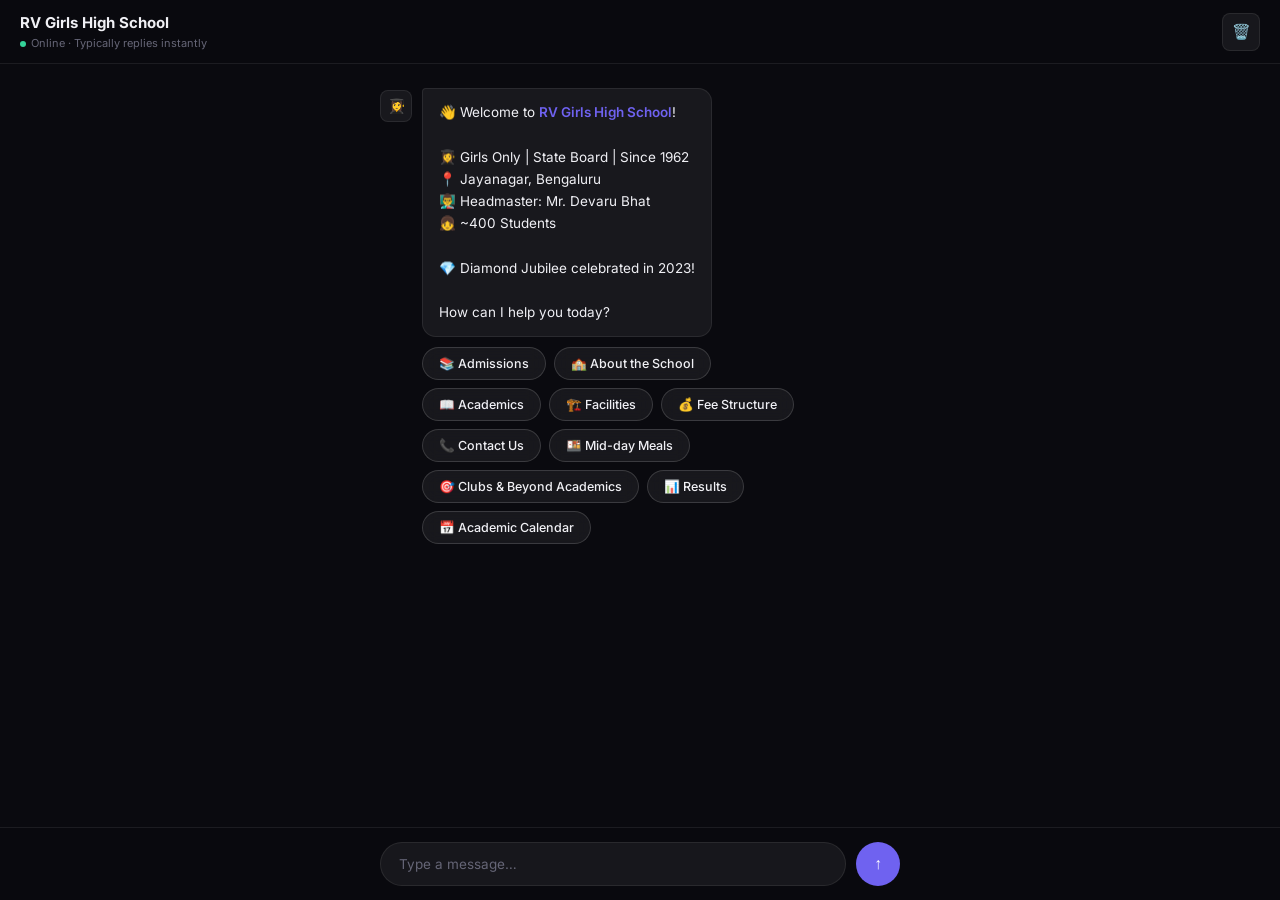
==== index.html @ 81db65f0 "Initial commit: RVGHS Chatbot" ====
<!DOCTYPE html>
<html lang="en">
<head>
  <meta charset="UTF-8" />
  <meta name="viewport" content="width=device-width, initial-scale=1.0" />
  <title>RV Girls High School — Chat Assistant</title>
  <link rel="stylesheet" href="index.css" />
</head>
<body>
  <div class="bg-gradient" id="bgGradient"></div>
  <div class="chat-page active" id="chatPage">
    <div class="chat-header">
      <div class="header-info">
        <h2 id="chatSchoolName">RV Girls High School</h2>
        <div class="status"><span class="dot"></span> <span id="chatStatus">Online · Typically replies instantly</span></div>
      </div>
      <div class="header-actions">
        <button id="clearChatBtn" title="Clear chat">🗑️</button>
      </div>
    </div>
    <div class="chat-body" id="chatBody">
      <div class="chat-container" id="chatContainer"></div>
    </div>
    <div class="chat-input-area">
      <div class="chat-input-wrapper">
        <input type="text" id="chatInput" placeholder="Type a message…" autocomplete="off" />
        <button class="send-btn" id="sendBtn" title="Send">↑</button>
      </div>
    </div>
  </div>
  <script src="app.js"></script>
</body>
</html>
---- index.css ----
@import url('https://fonts.googleapis.com/css2?family=Inter:wght@300;400;500;600;700;800&display=swap');

/* ========== CSS VARIABLES / DESIGN TOKENS ========== */
:root {
  /* Base colors */
  --bg-primary: #0a0a0f;
  --bg-secondary: #12121a;
  --bg-card: rgba(255, 255, 255, 0.04);
  --bg-glass: rgba(255, 255, 255, 0.06);
  --bg-glass-hover: rgba(255, 255, 255, 0.1);
  --border-glass: rgba(255, 255, 255, 0.08);
  --border-glass-hover: rgba(255, 255, 255, 0.15);

  --text-primary: #f0f0f5;
  --text-secondary: #9999aa;
  --text-muted: #666677;

  /* School accent colors */
  --rvs-accent: #2E86AB;
  --rvs-accent-glow: rgba(46, 134, 171, 0.3);
  --rvs-gradient: linear-gradient(135deg, #2E86AB, #1a6d91);

  --rvps-accent: #A23B72;
  --rvps-accent-glow: rgba(162, 59, 114, 0.3);
  --rvps-gradient: linear-gradient(135deg, #A23B72, #8a2d5e);

  --rvghs-accent: #6F62F0;
  --rvghs-accent-glow: rgba(111, 98, 240, 0.3);
  --rvghs-gradient: linear-gradient(135deg, #6F62F0, #5a4ed4);

  /* Active school (set by JS) */
  --accent: #6F62F0;
  --accent-glow: rgba(111, 98, 240, 0.3);
  --accent-gradient: linear-gradient(135deg, #6F62F0, #5a4ed4);

  /* Sizing */
  --radius-sm: 8px;
  --radius-md: 14px;
  --radius-lg: 20px;
  --radius-xl: 28px;
  --radius-full: 9999px;

  --chat-max-width: 520px;
  --header-height: 64px;
}

/* ========== RESET & BASE ========== */
*, *::before, *::after {
  margin: 0;
  padding: 0;
  box-sizing: border-box;
}

html {
  scroll-behavior: smooth;
  -webkit-font-smoothing: antialiased;
  -moz-osx-font-smoothing: grayscale;
}

body {
  font-family: 'Inter', -apple-system, BlinkMacSystemFont, sans-serif;
  background: var(--bg-primary);
  color: var(--text-primary);
  min-height: 100vh;
  overflow-x: hidden;
  line-height: 1.6;
}

/* ========== BACKGROUND EFFECTS ========== */
.bg-gradient {
  position: fixed;
  inset: 0;
  z-index: 0;
  pointer-events: none;
  overflow: hidden;
}

.bg-gradient::before {
  content: '';
  position: absolute;
  width: 600px;
  height: 600px;
  border-radius: 50%;
  background: var(--accent-glow);
  filter: blur(150px);
  top: -150px;
  right: -100px;
  opacity: 0.5;
  animation: floatOrb 12s ease-in-out infinite alternate;
}

.bg-gradient::after {
  content: '';
  position: absolute;
  width: 500px;
  height: 500px;
  border-radius: 50%;
  background: rgba(111, 98, 240, 0.15);
  filter: blur(130px);
  bottom: -100px;
  left: -100px;
  opacity: 0.4;
  animation: floatOrb 15s ease-in-out infinite alternate-reverse;
}

@keyframes floatOrb {
  0% { transform: translate(0, 0) scale(1); }
  100% { transform: translate(40px, -30px) scale(1.1); }
}

/* ========== SCHOOL SELECTOR PAGE ========== */


/* ========== CHAT PAGE ========== */
.chat-page {
  position: fixed;
  inset: 0;
  z-index: 10;
  display: flex;
  flex-direction: column;
  background: var(--bg-primary);
}



/* Chat Header */
.chat-header {
  height: var(--header-height);
  display: flex;
  align-items: center;
  padding: 0 20px;
  background: rgba(10, 10, 15, 0.85);
  backdrop-filter: blur(20px);
  border-bottom: 1px solid var(--border-glass);
  flex-shrink: 0;
  z-index: 2;
}





.chat-header .header-info {
  flex: 1;
  min-width: 0;
}

.chat-header .header-info h2 {
  font-size: 15px;
  font-weight: 700;
  white-space: nowrap;
  overflow: hidden;
  text-overflow: ellipsis;
}

.chat-header .header-info .status {
  font-size: 11px;
  color: var(--text-muted);
  display: flex;
  align-items: center;
  gap: 5px;
}

.chat-header .header-info .status .dot {
  width: 6px;
  height: 6px;
  border-radius: 50%;
  background: #34d399;
  animation: pulse-dot 2s ease-in-out infinite;
}

@keyframes pulse-dot {
  0%, 100% { opacity: 1; }
  50% { opacity: 0.4; }
}

.chat-header .header-actions {
  display: flex;
  gap: 8px;
}

.chat-header .header-actions button {
  width: 38px;
  height: 38px;
  border-radius: var(--radius-sm);
  background: var(--bg-glass);
  border: 1px solid var(--border-glass);
  color: var(--text-secondary);
  cursor: pointer;
  font-size: 15px;
  transition: all 0.25s ease;
  display: flex;
  align-items: center;
  justify-content: center;
}

.chat-header .header-actions button:hover {
  background: var(--bg-glass-hover);
  color: var(--text-primary);
}

/* Chat Body */
.chat-body {
  flex: 1;
  overflow-y: auto;
  padding: 24px 16px;
  display: flex;
  flex-direction: column;
  scroll-behavior: smooth;
}

.chat-body::-webkit-scrollbar {
  width: 4px;
}
.chat-body::-webkit-scrollbar-track {
  background: transparent;
}
.chat-body::-webkit-scrollbar-thumb {
  background: rgba(255,255,255,0.1);
  border-radius: 4px;
}

.chat-container {
  max-width: var(--chat-max-width);
  width: 100%;
  margin: 0 auto;
  display: flex;
  flex-direction: column;
  gap: 6px;
}

/* Messages */
.message {
  display: flex;
  gap: 10px;
  max-width: 88%;
  animation: msgSlideIn 0.35s cubic-bezier(0.25, 0.46, 0.45, 0.94);
}

.message.bot {
  align-self: flex-start;
}

.message.user {
  align-self: flex-end;
  flex-direction: row-reverse;
}

@keyframes msgSlideIn {
  from {
    opacity: 0;
    transform: translateY(14px);
  }
  to {
    opacity: 1;
    transform: translateY(0);
  }
}

.message .avatar {
  width: 32px;
  height: 32px;
  border-radius: var(--radius-sm);
  display: flex;
  align-items: center;
  justify-content: center;
  font-size: 14px;
  flex-shrink: 0;
  margin-top: 2px;
}

.message.bot .avatar {
  background: var(--bg-glass);
  border: 1px solid var(--border-glass);
}

.message.user .avatar {
  background: var(--accent);
  color: white;
  font-size: 12px;
  font-weight: 700;
}

.message .bubble {
  padding: 12px 16px;
  border-radius: var(--radius-md);
  font-size: 13.5px;
  line-height: 1.65;
  white-space: pre-wrap;
  word-break: break-word;
}

.message.bot .bubble {
  background: var(--bg-glass);
  border: 1px solid var(--border-glass);
  color: var(--text-primary);
  border-top-left-radius: 4px;
}

.message.user .bubble {
  background: var(--accent);
  color: white;
  border-top-right-radius: 4px;
}

.message .bubble a {
  color: inherit;
  text-decoration: underline;
  text-underline-offset: 2px;
  opacity: 0.9;
}

.message .bubble a:hover {
  opacity: 1;
}

.message.bot .bubble strong {
  color: var(--accent);
  font-weight: 600;
}

.message .bubble .info-grid {
  display: grid;
  gap: 6px;
  margin-top: 8px;
}

.message .bubble .info-row {
  display: flex;
  gap: 8px;
  font-size: 12.5px;
}

.message .bubble .info-row .label {
  color: var(--text-muted);
  min-width: 20px;
}

/* Quick Replies */
.quick-replies {
  display: flex;
  flex-wrap: wrap;
  gap: 8px;
  max-width: 88%;
  align-self: flex-start;
  padding-left: 42px;
  animation: msgSlideIn 0.35s cubic-bezier(0.25, 0.46, 0.45, 0.94);
  margin-top: 4px;
  margin-bottom: 8px;
}

.quick-reply-btn {
  padding: 8px 16px;
  border-radius: var(--radius-full);
  border: 1px solid var(--border-glass-hover);
  background: var(--bg-glass);
  color: var(--text-primary);
  font-size: 12.5px;
  font-weight: 500;
  cursor: pointer;
  transition: all 0.25s ease;
  font-family: 'Inter', sans-serif;
  backdrop-filter: blur(8px);
  white-space: nowrap;
}

.quick-reply-btn:hover {
  background: var(--accent);
  border-color: var(--accent);
  color: white;
  transform: translateY(-1px);
  box-shadow: 0 4px 16px var(--accent-glow);
}

.quick-reply-btn.active {
  pointer-events: none;
  opacity: 0.5;
}

/* Typing Indicator */
.typing-indicator {
  display: flex;
  gap: 10px;
  align-self: flex-start;
  max-width: 88%;
  animation: msgSlideIn 0.3s ease;
}

.typing-indicator .avatar {
  width: 32px;
  height: 32px;
  border-radius: var(--radius-sm);
  display: flex;
  align-items: center;
  justify-content: center;
  font-size: 14px;
  flex-shrink: 0;
  background: var(--bg-glass);
  border: 1px solid var(--border-glass);
}

.typing-indicator .dots {
  display: flex;
  gap: 4px;
  align-items: center;
  padding: 14px 18px;
  background: var(--bg-glass);
  border: 1px solid var(--border-glass);
  border-radius: var(--radius-md);
  border-top-left-radius: 4px;
}

.typing-indicator .dots span {
  width: 6px;
  height: 6px;
  border-radius: 50%;
  background: var(--text-muted);
  animation: typingBounce 1.4s ease-in-out infinite;
}

.typing-indicator .dots span:nth-child(2) {
  animation-delay: 0.2s;
}

.typing-indicator .dots span:nth-child(3) {
  animation-delay: 0.4s;
}

@keyframes typingBounce {
  0%, 60%, 100% { transform: translateY(0); opacity: 0.4; }
  30% { transform: translateY(-6px); opacity: 1; }
}

/* Timestamp divider */
.chat-divider {
  text-align: center;
  font-size: 11px;
  color: var(--text-muted);
  padding: 12px 0;
  position: relative;
}

.chat-divider::before,
.chat-divider::after {
  content: '';
  position: absolute;
  top: 50%;
  width: calc(50% - 50px);
  height: 1px;
  background: var(--border-glass);
}
.chat-divider::before { left: 0; }
.chat-divider::after { right: 0; }

/* Chat Input (optional for free-text) */
.chat-input-area {
  padding: 14px 16px;
  background: rgba(10, 10, 15, 0.85);
  backdrop-filter: blur(20px);
  border-top: 1px solid var(--border-glass);
  flex-shrink: 0;
}

.chat-input-wrapper {
  max-width: var(--chat-max-width);
  margin: 0 auto;
  display: flex;
  gap: 10px;
  align-items: center;
}

.chat-input-wrapper input {
  flex: 1;
  height: 44px;
  padding: 0 18px;
  border-radius: var(--radius-full);
  background: var(--bg-glass);
  border: 1px solid var(--border-glass);
  color: var(--text-primary);
  font-size: 13.5px;
  font-family: 'Inter', sans-serif;
  outline: none;
  transition: all 0.25s ease;
}

.chat-input-wrapper input::placeholder {
  color: var(--text-muted);
}

.chat-input-wrapper input:focus {
  border-color: var(--accent);
  box-shadow: 0 0 0 3px var(--accent-glow);
}

.chat-input-wrapper .send-btn {
  width: 44px;
  height: 44px;
  border-radius: 50%;
  background: var(--accent);
  border: none;
  color: white;
  cursor: pointer;
  font-size: 16px;
  display: flex;
  align-items: center;
  justify-content: center;
  transition: all 0.25s ease;
  flex-shrink: 0;
}

.chat-input-wrapper .send-btn:hover {
  transform: scale(1.05);
  box-shadow: 0 4px 20px var(--accent-glow);
}

/* ========== VISIBILITY ========== */
.hidden {
  display: none !important;
}

/* ========== RESPONSIVE ========== */
@media (max-width: 768px) {
  .school-cards {
    grid-template-columns: 1fr;
    max-width: 400px;
  }

  .selector-header {
    margin-bottom: 36px;
  }

  .chat-body {
    padding: 16px 10px;
  }

  .message {
    max-width: 92%;
  }

  .quick-replies {
    max-width: 92%;
    padding-left: 0;
  }
}

@media (max-width: 380px) {
  .school-card {
    padding: 24px 20px;
  }
}
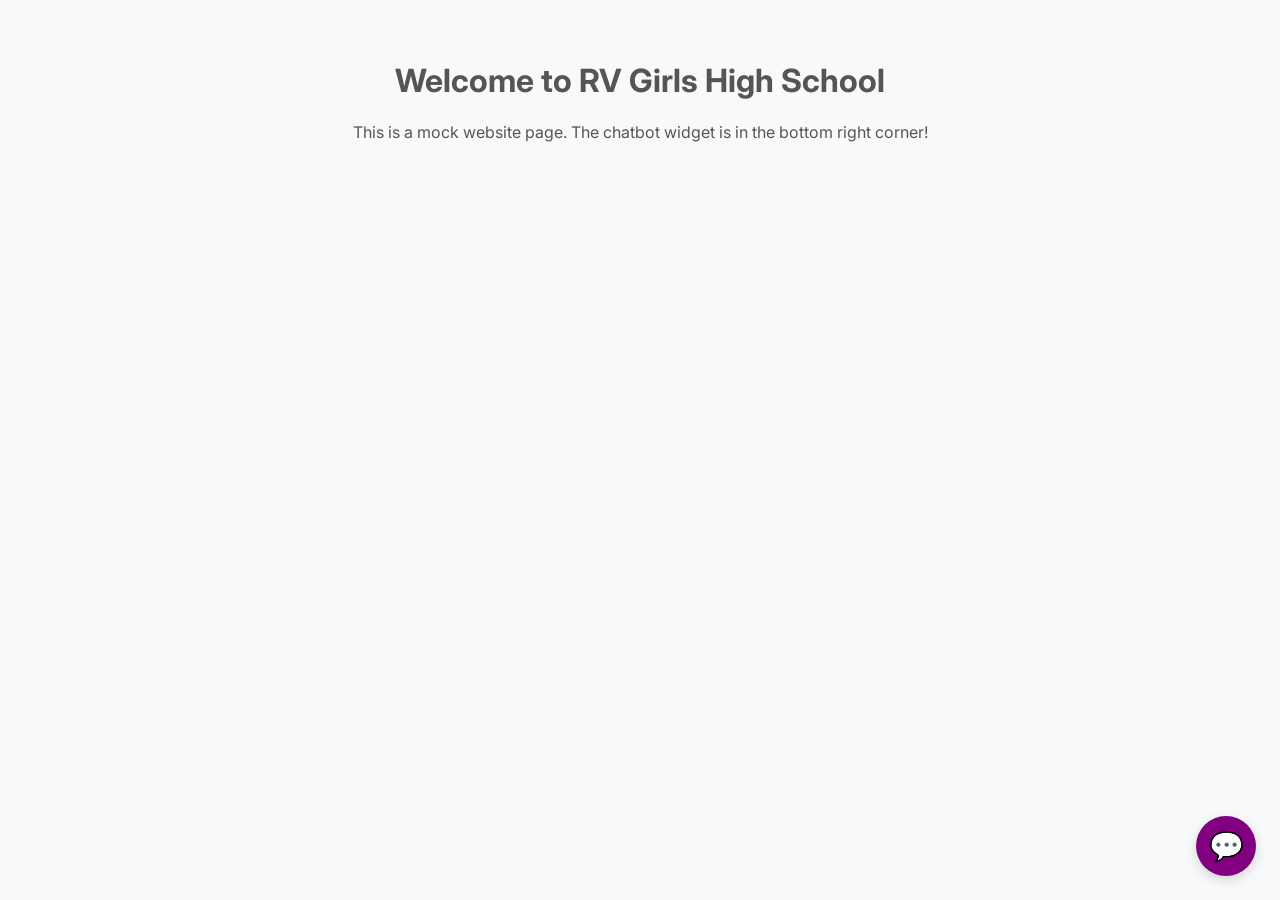
==== commit 026e6957: "Refactor UI to standard floating widget style with brand colors" ====
--- a/index.html
+++ b/index.html
@@ -3,19 +3,31 @@
 <head>
   <meta charset="UTF-8" />
   <meta name="viewport" content="width=device-width, initial-scale=1.0" />
-  <title>RV Girls High School — Chat Assistant</title>
+  <title>RV Girls High School — Chatbot</title>
   <link rel="stylesheet" href="index.css" />
 </head>
 <body>
-  <div class="bg-gradient" id="bgGradient"></div>
-  <div class="chat-page active" id="chatPage">
+  <!-- This represents your actual website content -->
+  <div style="padding: 40px; text-align: center; color: #555;">
+    <h1>Welcome to RV Girls High School</h1>
+    <p>This is a mock website page. The chatbot widget is in the bottom right corner!</p>
+  </div>
+
+  <!-- Floating Launcher -->
+  <button class="chat-launcher" id="chatLauncher" title="Chat with us!">
+    💬
+  </button>
+
+  <!-- Chat Widget -->
+  <div class="chat-widget" id="chatWidget">
     <div class="chat-header">
       <div class="header-info">
         <h2 id="chatSchoolName">RV Girls High School</h2>
-        <div class="status"><span class="dot"></span> <span id="chatStatus">Online · Typically replies instantly</span></div>
+        <div class="status"><span class="dot"></span> Online</div>
       </div>
       <div class="header-actions">
-        <button id="clearChatBtn" title="Clear chat">🗑️</button>
+        <button id="clearChatBtn" title="Clear chat">🔄</button>
+        <button id="closeChatBtn" title="Close chat">✖</button>
       </div>
     </div>
     <div class="chat-body" id="chatBody">
@@ -24,7 +36,7 @@
     <div class="chat-input-area">
       <div class="chat-input-wrapper">
         <input type="text" id="chatInput" placeholder="Type a message…" autocomplete="off" />
-        <button class="send-btn" id="sendBtn" title="Send">↑</button>
+        <button class="send-btn" id="sendBtn" title="Send">➤</button>
       </div>
     </div>
   </div>
--- a/index.css
+++ b/index.css
@@ -1,550 +1,232 @@
-@import url('https://fonts.googleapis.com/css2?family=Inter:wght@300;400;500;600;700;800&display=swap');
-
-/* ========== CSS VARIABLES / DESIGN TOKENS ========== */
+@import url('https://fonts.googleapis.com/css2?family=Inter:wght@400;500;600&display=swap');
+
 :root {
-  /* Base colors */
-  --bg-primary: #0a0a0f;
-  --bg-secondary: #12121a;
-  --bg-card: rgba(255, 255, 255, 0.04);
-  --bg-glass: rgba(255, 255, 255, 0.06);
-  --bg-glass-hover: rgba(255, 255, 255, 0.1);
-  --border-glass: rgba(255, 255, 255, 0.08);
-  --border-glass-hover: rgba(255, 255, 255, 0.15);
-
-  --text-primary: #f0f0f5;
-  --text-secondary: #9999aa;
-  --text-muted: #666677;
-
-  /* School accent colors */
-  --rvs-accent: #2E86AB;
-  --rvs-accent-glow: rgba(46, 134, 171, 0.3);
-  --rvs-gradient: linear-gradient(135deg, #2E86AB, #1a6d91);
-
-  --rvps-accent: #A23B72;
-  --rvps-accent-glow: rgba(162, 59, 114, 0.3);
-  --rvps-gradient: linear-gradient(135deg, #A23B72, #8a2d5e);
-
-  --rvghs-accent: #6F62F0;
-  --rvghs-accent-glow: rgba(111, 98, 240, 0.3);
-  --rvghs-gradient: linear-gradient(135deg, #6F62F0, #5a4ed4);
-
-  /* Active school (set by JS) */
-  --accent: #6F62F0;
-  --accent-glow: rgba(111, 98, 240, 0.3);
-  --accent-gradient: linear-gradient(135deg, #6F62F0, #5a4ed4);
-
-  /* Sizing */
-  --radius-sm: 8px;
-  --radius-md: 14px;
-  --radius-lg: 20px;
-  --radius-xl: 28px;
-  --radius-full: 9999px;
-
-  --chat-max-width: 520px;
-  --header-height: 64px;
-}
-
-/* ========== RESET & BASE ========== */
-*, *::before, *::after {
+  --primary-color: #800080;
+  --bg-color: #ffffff;
+  --bg-bot-bubble: #f1f2f6;
+  --text-main: #333333;
+  --text-light: #777777;
+  --border-color: #e5e7eb;
+  --chat-width: 360px;
+  --chat-height: 550px;
+}
+
+body {
+  font-family: 'Inter', sans-serif;
   margin: 0;
   padding: 0;
-  box-sizing: border-box;
-}
-
-html {
-  scroll-behavior: smooth;
-  -webkit-font-smoothing: antialiased;
-  -moz-osx-font-smoothing: grayscale;
-}
-
-body {
-  font-family: 'Inter', -apple-system, BlinkMacSystemFont, sans-serif;
-  background: var(--bg-primary);
-  color: var(--text-primary);
-  min-height: 100vh;
-  overflow-x: hidden;
-  line-height: 1.6;
-}
-
-/* ========== BACKGROUND EFFECTS ========== */
-.bg-gradient {
+  background: #f8f9fa; /* Mock website background */
+}
+
+* { box-sizing: border-box; }
+
+/* Launcher */
+.chat-launcher {
   position: fixed;
-  inset: 0;
-  z-index: 0;
+  bottom: 24px;
+  right: 24px;
+  width: 60px;
+  height: 60px;
+  border-radius: 50%;
+  background: var(--primary-color);
+  color: white;
+  border: none;
+  font-size: 28px;
+  cursor: pointer;
+  box-shadow: 0 4px 12px rgba(0,0,0,0.15);
+  display: flex;
+  align-items: center;
+  justify-content: center;
+  z-index: 9999;
+  transition: transform 0.3s ease;
+}
+.chat-launcher:hover { transform: scale(1.05); }
+
+/* Widget Container */
+.chat-widget {
+  position: fixed;
+  bottom: 100px;
+  right: 24px;
+  width: var(--chat-width);
+  height: var(--chat-height);
+  background: var(--bg-color);
+  border-radius: 12px;
+  box-shadow: 0 5px 25px rgba(0,0,0,0.2);
+  display: flex;
+  flex-direction: column;
+  z-index: 10000;
+  overflow: hidden;
+  opacity: 0;
   pointer-events: none;
-  overflow: hidden;
-}
-
-.bg-gradient::before {
-  content: '';
-  position: absolute;
-  width: 600px;
-  height: 600px;
-  border-radius: 50%;
-  background: var(--accent-glow);
-  filter: blur(150px);
-  top: -150px;
-  right: -100px;
-  opacity: 0.5;
-  animation: floatOrb 12s ease-in-out infinite alternate;
-}
-
-.bg-gradient::after {
-  content: '';
-  position: absolute;
-  width: 500px;
-  height: 500px;
-  border-radius: 50%;
-  background: rgba(111, 98, 240, 0.15);
-  filter: blur(130px);
-  bottom: -100px;
-  left: -100px;
-  opacity: 0.4;
-  animation: floatOrb 15s ease-in-out infinite alternate-reverse;
-}
-
-@keyframes floatOrb {
-  0% { transform: translate(0, 0) scale(1); }
-  100% { transform: translate(40px, -30px) scale(1.1); }
-}
-
-/* ========== SCHOOL SELECTOR PAGE ========== */
-
-
-/* ========== CHAT PAGE ========== */
-.chat-page {
-  position: fixed;
-  inset: 0;
-  z-index: 10;
-  display: flex;
-  flex-direction: column;
-  background: var(--bg-primary);
-}
-
-
-
-/* Chat Header */
+  transform: translateY(20px);
+  transition: all 0.3s cubic-bezier(0.25, 0.8, 0.25, 1);
+}
+.chat-widget.active {
+  opacity: 1;
+  pointer-events: auto;
+  transform: translateY(0);
+}
+
+/* Header */
 .chat-header {
-  height: var(--header-height);
+  background: var(--primary-color);
+  color: white;
+  padding: 16px 20px;
   display: flex;
   align-items: center;
-  padding: 0 20px;
-  background: rgba(10, 10, 15, 0.85);
-  backdrop-filter: blur(20px);
-  border-bottom: 1px solid var(--border-glass);
-  flex-shrink: 0;
-  z-index: 2;
-}
-
-
-
-
-
-.chat-header .header-info {
-  flex: 1;
-  min-width: 0;
-}
-
-.chat-header .header-info h2 {
-  font-size: 15px;
-  font-weight: 700;
-  white-space: nowrap;
-  overflow: hidden;
-  text-overflow: ellipsis;
-}
-
-.chat-header .header-info .status {
-  font-size: 11px;
-  color: var(--text-muted);
+  justify-content: space-between;
+}
+.header-info h2 {
+  margin: 0;
+  font-size: 16px;
+  font-weight: 600;
+}
+.status {
+  font-size: 12px;
+  opacity: 0.9;
   display: flex;
   align-items: center;
   gap: 5px;
-}
-
-.chat-header .header-info .status .dot {
-  width: 6px;
-  height: 6px;
+  margin-top: 4px;
+}
+.dot {
+  width: 8px;
+  height: 8px;
+  background: #4ade80;
   border-radius: 50%;
-  background: #34d399;
-  animation: pulse-dot 2s ease-in-out infinite;
-}
-
-@keyframes pulse-dot {
-  0%, 100% { opacity: 1; }
-  50% { opacity: 0.4; }
-}
-
-.chat-header .header-actions {
-  display: flex;
-  gap: 8px;
-}
-
-.chat-header .header-actions button {
-  width: 38px;
-  height: 38px;
-  border-radius: var(--radius-sm);
-  background: var(--bg-glass);
-  border: 1px solid var(--border-glass);
-  color: var(--text-secondary);
+}
+.header-actions button {
+  background: none;
+  border: none;
+  color: white;
+  font-size: 16px;
   cursor: pointer;
-  font-size: 15px;
-  transition: all 0.25s ease;
-  display: flex;
-  align-items: center;
-  justify-content: center;
-}
-
-.chat-header .header-actions button:hover {
-  background: var(--bg-glass-hover);
-  color: var(--text-primary);
-}
-
-/* Chat Body */
+  opacity: 0.8;
+  transition: opacity 0.2s;
+  padding: 4px;
+  margin-left: 8px;
+}
+.header-actions button:hover { opacity: 1; }
+
+/* Body */
 .chat-body {
   flex: 1;
   overflow-y: auto;
-  padding: 24px 16px;
+  padding: 20px;
+  background: #ffffff;
+}
+.chat-body::-webkit-scrollbar { width: 6px; }
+.chat-body::-webkit-scrollbar-thumb { background: #ccc; border-radius: 3px; }
+
+.chat-container {
   display: flex;
   flex-direction: column;
-  scroll-behavior: smooth;
-}
-
-.chat-body::-webkit-scrollbar {
-  width: 4px;
-}
-.chat-body::-webkit-scrollbar-track {
-  background: transparent;
-}
-.chat-body::-webkit-scrollbar-thumb {
-  background: rgba(255,255,255,0.1);
-  border-radius: 4px;
-}
-
-.chat-container {
-  max-width: var(--chat-max-width);
-  width: 100%;
-  margin: 0 auto;
-  display: flex;
-  flex-direction: column;
-  gap: 6px;
+  gap: 12px;
 }
 
 /* Messages */
 .message {
   display: flex;
-  gap: 10px;
-  max-width: 88%;
-  animation: msgSlideIn 0.35s cubic-bezier(0.25, 0.46, 0.45, 0.94);
-}
-
-.message.bot {
-  align-self: flex-start;
-}
-
-.message.user {
-  align-self: flex-end;
-  flex-direction: row-reverse;
-}
-
-@keyframes msgSlideIn {
-  from {
-    opacity: 0;
-    transform: translateY(14px);
-  }
-  to {
-    opacity: 1;
-    transform: translateY(0);
-  }
-}
-
-.message .avatar {
-  width: 32px;
-  height: 32px;
-  border-radius: var(--radius-sm);
-  display: flex;
-  align-items: center;
-  justify-content: center;
+  max-width: 85%;
+  animation: slideIn 0.3s ease;
+}
+@keyframes slideIn {
+  from { opacity: 0; transform: translateY(10px); }
+  to { opacity: 1; transform: translateY(0); }
+}
+
+.message.bot { align-self: flex-start; }
+.message.user { align-self: flex-end; }
+.message.user .bubble {
+  background: var(--primary-color);
+  color: white;
+  border-radius: 12px;
+  border-bottom-right-radius: 4px;
+}
+.message.bot .bubble {
+  background: var(--bg-bot-bubble);
+  color: var(--text-main);
+  border-radius: 12px;
+  border-bottom-left-radius: 4px;
+}
+
+.bubble {
+  padding: 12px 16px;
   font-size: 14px;
-  flex-shrink: 0;
-  margin-top: 2px;
-}
-
-.message.bot .avatar {
-  background: var(--bg-glass);
-  border: 1px solid var(--border-glass);
-}
-
-.message.user .avatar {
-  background: var(--accent);
-  color: white;
-  font-size: 12px;
-  font-weight: 700;
-}
-
-.message .bubble {
-  padding: 12px 16px;
-  border-radius: var(--radius-md);
-  font-size: 13.5px;
-  line-height: 1.65;
-  white-space: pre-wrap;
+  line-height: 1.5;
   word-break: break-word;
 }
-
-.message.bot .bubble {
-  background: var(--bg-glass);
-  border: 1px solid var(--border-glass);
-  color: var(--text-primary);
-  border-top-left-radius: 4px;
-}
-
-.message.user .bubble {
-  background: var(--accent);
-  color: white;
-  border-top-right-radius: 4px;
-}
-
-.message .bubble a {
-  color: inherit;
-  text-decoration: underline;
-  text-underline-offset: 2px;
-  opacity: 0.9;
-}
-
-.message .bubble a:hover {
-  opacity: 1;
-}
-
-.message.bot .bubble strong {
-  color: var(--accent);
-  font-weight: 600;
-}
-
-.message .bubble .info-grid {
-  display: grid;
-  gap: 6px;
-  margin-top: 8px;
-}
-
-.message .bubble .info-row {
-  display: flex;
-  gap: 8px;
-  font-size: 12.5px;
-}
-
-.message .bubble .info-row .label {
-  color: var(--text-muted);
-  min-width: 20px;
-}
+.message .bubble a { color: inherit; font-weight: 600; }
 
 /* Quick Replies */
 .quick-replies {
   display: flex;
   flex-wrap: wrap;
   gap: 8px;
-  max-width: 88%;
+  margin-top: -4px;
+  margin-bottom: 8px;
+}
+.quick-reply-btn {
+  padding: 8px 14px;
+  border-radius: 16px;
+  border: 1px solid var(--primary-color);
+  background: white;
+  color: var(--primary-color);
+  font-size: 13px;
+  cursor: pointer;
+  transition: all 0.2s ease;
+  font-family: inherit;
+}
+.quick-reply-btn:hover { background: var(--primary-color); color: white; }
+.quick-reply-btn.active { opacity: 0.5; pointer-events: none; }
+
+/* Typing indicator */
+.typing-indicator {
+  display: flex;
   align-self: flex-start;
-  padding-left: 42px;
-  animation: msgSlideIn 0.35s cubic-bezier(0.25, 0.46, 0.45, 0.94);
-  margin-top: 4px;
-  margin-bottom: 8px;
-}
-
-.quick-reply-btn {
-  padding: 8px 16px;
-  border-radius: var(--radius-full);
-  border: 1px solid var(--border-glass-hover);
-  background: var(--bg-glass);
-  color: var(--text-primary);
-  font-size: 12.5px;
-  font-weight: 500;
-  cursor: pointer;
-  transition: all 0.25s ease;
-  font-family: 'Inter', sans-serif;
-  backdrop-filter: blur(8px);
-  white-space: nowrap;
-}
-
-.quick-reply-btn:hover {
-  background: var(--accent);
-  border-color: var(--accent);
-  color: white;
-  transform: translateY(-1px);
-  box-shadow: 0 4px 16px var(--accent-glow);
-}
-
-.quick-reply-btn.active {
-  pointer-events: none;
-  opacity: 0.5;
-}
-
-/* Typing Indicator */
-.typing-indicator {
-  display: flex;
-  gap: 10px;
-  align-self: flex-start;
-  max-width: 88%;
-  animation: msgSlideIn 0.3s ease;
-}
-
-.typing-indicator .avatar {
-  width: 32px;
-  height: 32px;
-  border-radius: var(--radius-sm);
-  display: flex;
-  align-items: center;
-  justify-content: center;
-  font-size: 14px;
-  flex-shrink: 0;
-  background: var(--bg-glass);
-  border: 1px solid var(--border-glass);
-}
-
-.typing-indicator .dots {
-  display: flex;
-  gap: 4px;
-  align-items: center;
-  padding: 14px 18px;
-  background: var(--bg-glass);
-  border: 1px solid var(--border-glass);
-  border-radius: var(--radius-md);
-  border-top-left-radius: 4px;
-}
-
-.typing-indicator .dots span {
-  width: 6px;
-  height: 6px;
-  border-radius: 50%;
-  background: var(--text-muted);
-  animation: typingBounce 1.4s ease-in-out infinite;
-}
-
-.typing-indicator .dots span:nth-child(2) {
-  animation-delay: 0.2s;
-}
-
-.typing-indicator .dots span:nth-child(3) {
-  animation-delay: 0.4s;
-}
-
-@keyframes typingBounce {
-  0%, 60%, 100% { transform: translateY(0); opacity: 0.4; }
-  30% { transform: translateY(-6px); opacity: 1; }
-}
-
-/* Timestamp divider */
-.chat-divider {
-  text-align: center;
-  font-size: 11px;
-  color: var(--text-muted);
-  padding: 12px 0;
-  position: relative;
-}
-
-.chat-divider::before,
-.chat-divider::after {
-  content: '';
-  position: absolute;
-  top: 50%;
-  width: calc(50% - 50px);
-  height: 1px;
-  background: var(--border-glass);
-}
-.chat-divider::before { left: 0; }
-.chat-divider::after { right: 0; }
-
-/* Chat Input (optional for free-text) */
+  background: var(--bg-bot-bubble);
+  padding: 12px 16px;
+  border-radius: 12px;
+  border-bottom-left-radius: 4px;
+}
+.typing-indicator .dots { display: flex; gap: 4px; }
+.typing-indicator span {
+  width: 6px; height: 6px; border-radius: 50%; background: #999;
+  animation: typing 1.4s infinite ease-in-out;
+}
+.typing-indicator span:nth-child(2) { animation-delay: 0.2s; }
+.typing-indicator span:nth-child(3) { animation-delay: 0.4s; }
+@keyframes typing {
+  0%, 60%, 100% { transform: translateY(0); }
+  30% { transform: translateY(-4px); }
+}
+
+/* Input Area */
 .chat-input-area {
-  padding: 14px 16px;
-  background: rgba(10, 10, 15, 0.85);
-  backdrop-filter: blur(20px);
-  border-top: 1px solid var(--border-glass);
-  flex-shrink: 0;
-}
-
-.chat-input-wrapper {
-  max-width: var(--chat-max-width);
-  margin: 0 auto;
-  display: flex;
-  gap: 10px;
-  align-items: center;
-}
-
+  padding: 16px;
+  border-top: 1px solid var(--border-color);
+  background: white;
+}
+.chat-input-wrapper { display: flex; gap: 10px; }
 .chat-input-wrapper input {
   flex: 1;
-  height: 44px;
-  padding: 0 18px;
-  border-radius: var(--radius-full);
-  background: var(--bg-glass);
-  border: 1px solid var(--border-glass);
-  color: var(--text-primary);
-  font-size: 13.5px;
-  font-family: 'Inter', sans-serif;
+  padding: 10px 14px;
+  border: 1px solid var(--border-color);
+  border-radius: 20px;
   outline: none;
-  transition: all 0.25s ease;
-}
-
-.chat-input-wrapper input::placeholder {
-  color: var(--text-muted);
-}
-
-.chat-input-wrapper input:focus {
-  border-color: var(--accent);
-  box-shadow: 0 0 0 3px var(--accent-glow);
-}
-
+  font-size: 14px;
+  font-family: inherit;
+  transition: border-color 0.2s;
+}
+.chat-input-wrapper input:focus { border-color: var(--primary-color); }
 .chat-input-wrapper .send-btn {
-  width: 44px;
-  height: 44px;
-  border-radius: 50%;
-  background: var(--accent);
-  border: none;
-  color: white;
-  cursor: pointer;
-  font-size: 16px;
-  display: flex;
-  align-items: center;
-  justify-content: center;
-  transition: all 0.25s ease;
-  flex-shrink: 0;
-}
-
-.chat-input-wrapper .send-btn:hover {
-  transform: scale(1.05);
-  box-shadow: 0 4px 20px var(--accent-glow);
-}
-
-/* ========== VISIBILITY ========== */
-.hidden {
-  display: none !important;
-}
-
-/* ========== RESPONSIVE ========== */
-@media (max-width: 768px) {
-  .school-cards {
-    grid-template-columns: 1fr;
-    max-width: 400px;
-  }
-
-  .selector-header {
-    margin-bottom: 36px;
-  }
-
-  .chat-body {
-    padding: 16px 10px;
-  }
-
-  .message {
-    max-width: 92%;
-  }
-
-  .quick-replies {
-    max-width: 92%;
-    padding-left: 0;
-  }
-}
-
-@media (max-width: 380px) {
-  .school-card {
-    padding: 24px 20px;
-  }
-}
+  width: 40px; height: 40px; border-radius: 50%;
+  background: var(--primary-color); color: white;
+  border: none; font-size: 16px; cursor: pointer;
+  display: flex; align-items: center; justify-content: center;
+}
+
+@media (max-width: 480px) {
+  .chat-widget { width: 100%; height: 100%; bottom: 0; right: 0; border-radius: 0; }
+  .chat-launcher { display: none; } /* On mobile maybe it's full screen */
+}
